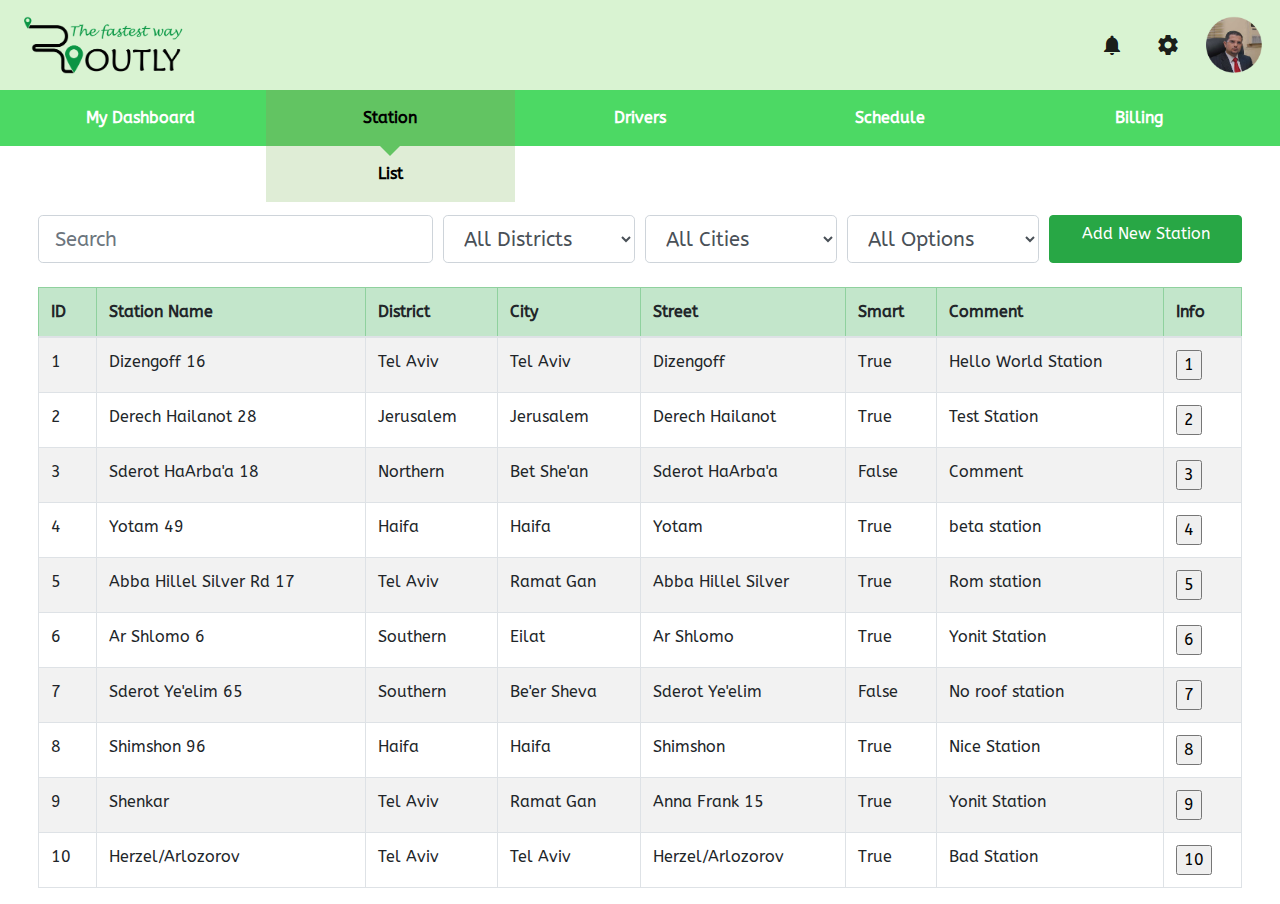
==== index.html @ c20e0bee "fix server upload settings" ====
<!DOCTYPE html>
<html>

<head>
    <title>Home</title>
    <meta charset="UTF-8">
    <meta name="viewport" content="width=device-width, initial-scale=1">
    <link rel="stylesheet" href="https://stackpath.bootstrapcdn.com/bootstrap/4.3.1/css/bootstrap.min.css">
    <script src="https://cdnjs.cloudflare.com/ajax/libs/jquery/3.4.1/jquery.min.js"></script>
    <script src="https://cdnjs.cloudflare.com/ajax/libs/popper.js/1.14.7/umd/popper.min.js"
        integrity="sha384-UO2eT0CpHqdSJQ6hJty5KVphtPhzWj9WO1clHTMGa3JDZwrnQq4sF86dIHNDz0W1" crossorigin="anonymous">
    </script>
    <script src="https://stackpath.bootstrapcdn.com/bootstrap/4.3.1/js/bootstrap.min.js"
        integrity="sha384-JjSmVgyd0p3pXB1rRibZUAYoIIy6OrQ6VrjIEaFf/nJGzIxFDsf4x0xIM+B07jRM" crossorigin="anonymous">
    </script>
    <link rel="stylesheet" href="https://fonts.googleapis.com/icon?family=Material+Icons">
    <link href="https://fonts.googleapis.com/css?family=ABeeZee&display=swap" rel="stylesheet">
    <link rel="stylesheet" href="./includes/style.css">
</head>

<body>
    <header>
        <nav class="navbar navbar-light navbar-top d-flex justify-content-end">
            <a class="navbar-brand mr-auto p-2" href="index.html">
                <img src="images/logo.png" width="160" alt="">
            </a>
            <a class="material-icons navbar-brand p-2" href="#">notifications</a>
            <a class="material-icons navbar-brand p-2" href="#">settings</a>
            <img src="images/PAmit.png" width="60" alt="">
        </nav>
        <nav class="navbar navbar-expand-lg navbar-light navbar-second navhover">
            <span class="navbar-toggler navbar-text-current">Station List</span>
            <button class="navbar-toggler" type="button" data-toggle="collapse" data-target="#navbarNav"
                aria-controls="navbarNav" aria-expanded="false" aria-label="Toggle navigation">
                <span class="navbar-toggler-icon"></span>
            </button>
            <ul class="nav collapse navbar-collapse nav-justified" id="navbarNav">
                <li class="nav-item nav-link">
                    <a class="nav-link text-white font-weight-bold" href="#">My Dashboard</a>
                </li>
                <li class="nav-item nav-link selected current">
                    <a class="nav-link active font-weight-bold" href="index.html">Station<span
                            class="sr-only">(current)</span></a>
                </li>
                <li class="nav-item nav-link">
                    <a class="nav-link text-white font-weight-bold" href="#">Drivers</a>
                </li>
                <li class="nav-item nav-link">
                    <a class="nav-link text-white font-weight-bold" href="#">Schedule</a>
                </li>
                <li class="nav-item nav-link">
                    <a class="nav-link text-white font-weight-bold" href="#">Billing</a>
                </li>
            </ul>
        </nav>

        <nav class="navbar navbar-expand-lg navbar-light py-0 d-none d-sm-block d-sm-none">
            <ul class="nav collapse navbar-collapse nav-justified" id="navbarNav">
                <li class="nav-item nav-link disabled">
                    <a class="nav-link" href="#"></a>
                </li>
                <li class="nav-item nav-link crumb disabled">
                    <a class="nav-link active font-weight-bold" href="index.html">List<span
                            class="sr-only">(current)</span></a>
                </li>
                <li class="nav-item nav-link disabled">
                    <a class="nav-link" href="#"></a>
                </li>
                <li class="nav-item nav-link disabled">
                    <a class="nav-link" href="#"></a>
                </li>
                <li class="nav-item nav-link disabled">
                    <a class="nav-link" href="#"></a>
                </li>
            </ul>
        </nav>

    </header>

    <main>
        <div class="form-row">
            <div class="col-4">
                <input type="text" id="table-search" class="form-control form-control-lg d-none d-sm-block d-sm-none"
                    placeholder="Search">
            </div>
            <div class="col-2">
                <select class="form-control form-control-lg" name="District" id="District">
                    <option value="all">All Districts</option>
                </select>
            </div>
            <div class="col-2">
                <select class="form-control form-control-lg" name="City" id="City">
                    <option value="all">All Cities</option>
                </select>
            </div>
            <div class="col-2">
                <select class="form-control form-control-lg" name="Smart" id="Smart">
                    <option value="all">All Options</option>
                </select>
            </div>
            <div class="col-2">
                <a class="btn btn-success w-100 h-100" href="add_station.html" role="button">Add New Station</a>
            </div>
        </div>
        <form action="station_info.php" method="get">
            <table id="table" class="table table-striped table-bordered mt-4 table-hover">
                <thead class="table-success">
                    <tr>
                        <th scope="col">ID</th>
                        <th id="stationName" scope="col">Station Name</th>
                        <th scope="col">District</th>
                        <th id="cityName" scope="col">City</th>
                        <th scope="col">Street</th>
                        <th scope="col">Smart</th>
                        <th scope="col">Comment</th>
                        <th scope="col">Info</th>
                    </tr>
                </thead>
                <tbody>
                </tbody>
            </table>
        </form>

    </main>

    <footer></footer>
    <script src="./includes/scripts.js"></script>
</body>
---- includes/style.css ----
* {
    font-family: 'ABeeZee', sans-serif;
}

.navbar-top {
    background-color: #d9f3d2;
}

.navbar-second {
    background-color: #4cd964;
    padding: 0 1rem;
}

.selected {
    background-color: #62c462;
}

.crumb {
    background-color: #dfedd6;
    color: #7a7a7a;
}

.nav-link .active {
    color: black;
}

.navhover a:hover {
    color: #6d6d6d
}

@viewport {
    width: 480px;
    zoom: 1;
}

.current:after {
    content: ' ';
    position: absolute;
    border: solid 10px transparent;
    border-top: solid 0px transparent;
    border-width: 10px;
    margin-top: 8px;
    margin-left: -10px;
    border-color: #62c462 transparent transparent transparent;
    z-index: 999;
}

main {
    margin: 1% 3%;
}

#main_station_info {
    margin: 1% 20.5%;
}

/* always on bottom to overide settings */
@media only screen and (max-width: 600px) {

    tr :nth-child(4),
    tr :nth-child(5),
    tr :nth-child(6),
    tr :nth-child(7) {
        display: none;
    }

    .col-4,
    .col-2 {
        max-width: 100% !important;
        margin: 10px 0px;
    }

    .form-row {
        display: block;
    }

    .navbar-text-current {
        color: white !important;
    }

    #main_station_info {
        margin: 1% 5%;
    }

    #main_station_info .btn-warning {
        margin-bottom: 30px;
    }
}
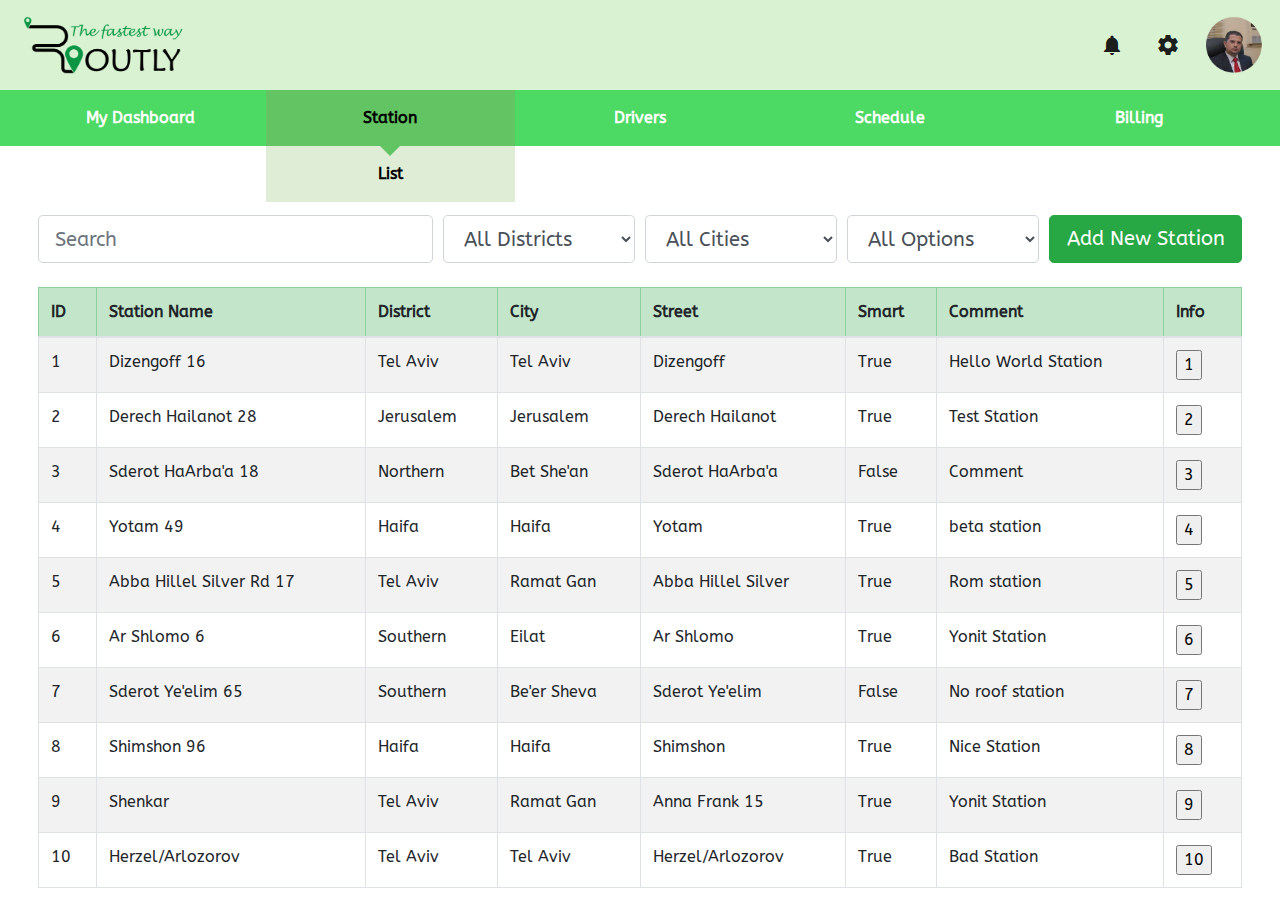
==== commit 2b5b82e7: "button refine" ====
--- a/index.html
+++ b/index.html
@@ -36,26 +36,26 @@
             </button>
             <ul class="nav collapse navbar-collapse nav-justified" id="navbarNav">
                 <li class="nav-item nav-link">
-                    <a class="nav-link text-white font-weight-bold" href="#">My Dashboard</a>
+                    <a class="nav-link font-weight-bold" href="#">My Dashboard</a>
                 </li>
                 <li class="nav-item nav-link selected current">
                     <a class="nav-link active font-weight-bold" href="index.html">Station<span
                             class="sr-only">(current)</span></a>
                 </li>
                 <li class="nav-item nav-link">
-                    <a class="nav-link text-white font-weight-bold" href="#">Drivers</a>
+                    <a class="nav-link font-weight-bold" href="#">Drivers</a>
                 </li>
                 <li class="nav-item nav-link">
-                    <a class="nav-link text-white font-weight-bold" href="#">Schedule</a>
+                    <a class="nav-link font-weight-bold" href="#">Schedule</a>
                 </li>
                 <li class="nav-item nav-link">
-                    <a class="nav-link text-white font-weight-bold" href="#">Billing</a>
+                    <a class="nav-link font-weight-bold" href="#">Billing</a>
                 </li>
             </ul>
         </nav>
 
         <nav class="navbar navbar-expand-lg navbar-light py-0 d-none d-sm-block d-sm-none">
-            <ul class="nav collapse navbar-collapse nav-justified" id="navbarNav">
+            <ul class="nav collapse navbar-collapse nav-justified" id="navbarNav2">
                 <li class="nav-item nav-link disabled">
                     <a class="nav-link" href="#"></a>
                 </li>
@@ -99,7 +99,7 @@
                 </select>
             </div>
             <div class="col-2">
-                <a class="btn btn-success w-100 h-100" href="add_station.html" role="button">Add New Station</a>
+                <a class="btn btn-success btn-block btn-lg" href="add_station.html" role="button">Add New Station</a>
             </div>
         </div>
         <form action="station_info.php" method="get">
--- a/includes/style.css
+++ b/includes/style.css
@@ -23,9 +23,11 @@
 .nav-link .active {
     color: black;
 }
-
+.navhover a{
+color: white
+}
 .navhover a:hover {
-    color: #6d6d6d
+    color: #6d6d6d;
 }
 
 @viewport {
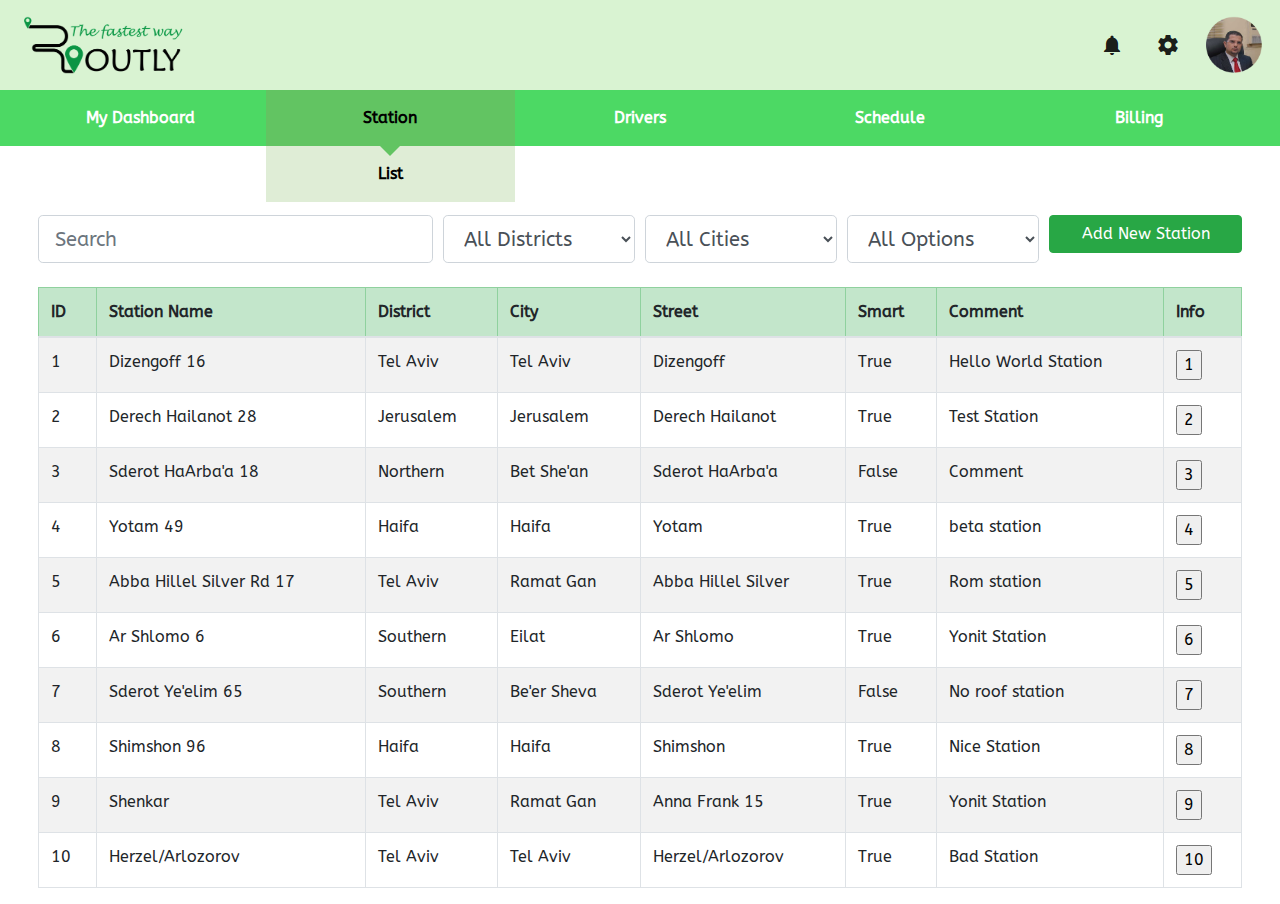
==== commit 5669ae60: "remove add satation  large button" ====
--- a/index.html
+++ b/index.html
@@ -99,7 +99,7 @@
                 </select>
             </div>
             <div class="col-2">
-                <a class="btn btn-success btn-block btn-lg" href="add_station.html" role="button">Add New Station</a>
+                <a class="btn btn-success btn-block" href="add_station.html" role="button">Add New Station</a>
             </div>
         </div>
         <form action="station_info.php" method="get">
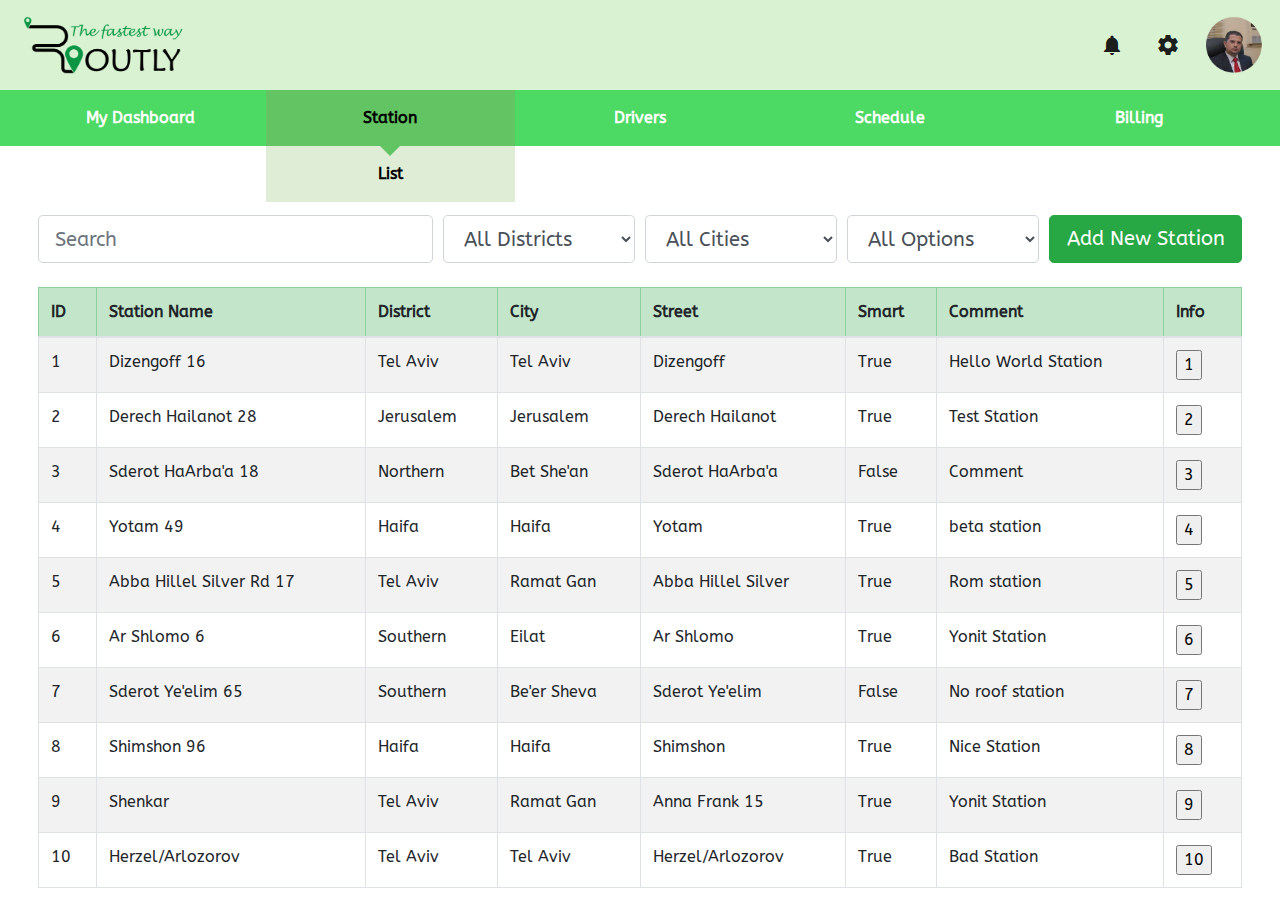
==== commit 8ce2b273: "make button GREAT again!" ====
--- a/index.html
+++ b/index.html
@@ -99,7 +99,7 @@
                 </select>
             </div>
             <div class="col-2">
-                <a class="btn btn-success btn-block" href="add_station.html" role="button">Add New Station</a>
+                <a class="btn btn-success btn-block btn-lg" href="add_station.html" role="button">Add New Station</a>
             </div>
         </div>
         <form action="station_info.php" method="get">
--- a/includes/style.css
+++ b/includes/style.css
@@ -1,89 +1,80 @@
 * {
-    font-family: 'ABeeZee', sans-serif;
-}
-
-.navbar-top {
-    background-color: #d9f3d2;
-}
-
-.navbar-second {
-    background-color: #4cd964;
-    padding: 0 1rem;
-}
-
-.selected {
-    background-color: #62c462;
-}
-
-.crumb {
-    background-color: #dfedd6;
-    color: #7a7a7a;
-}
-
-.nav-link .active {
-    color: black;
-}
-.navhover a{
-color: white
-}
-.navhover a:hover {
-    color: #6d6d6d;
-}
-
-@viewport {
-    width: 480px;
-    zoom: 1;
-}
-
-.current:after {
-    content: ' ';
-    position: absolute;
-    border: solid 10px transparent;
-    border-top: solid 0px transparent;
-    border-width: 10px;
-    margin-top: 8px;
-    margin-left: -10px;
-    border-color: #62c462 transparent transparent transparent;
-    z-index: 999;
-}
-
-main {
-    margin: 1% 3%;
-}
-
-#main_station_info {
-    margin: 1% 20.5%;
-}
-
-/* always on bottom to overide settings */
-@media only screen and (max-width: 600px) {
-
-    tr :nth-child(4),
-    tr :nth-child(5),
-    tr :nth-child(6),
-    tr :nth-child(7) {
-        display: none;
+    font-family:'ABeeZee',sans-serif
     }
-
-    .col-4,
-    .col-2 {
-        max-width: 100% !important;
-        margin: 10px 0px;
+    
+    .navbar-top {
+    background-color:#d9f3d2
     }
-
+    
+    .navbar-second {
+    background-color:#4cd964;
+    padding:0 1rem
+    }
+    
+    .selected {
+    background-color:#62c462
+    }
+    
+    .crumb {
+    background-color:#dfedd6;
+    color:#7a7a7a
+    }
+    
+    .nav-link .active {
+    color:#000
+    }
+    
+    .navhover a {
+    color:#fff
+    }
+    
+    .navhover a:hover {
+    color:#6d6d6d
+    }
+    
+    .current:after {
+    content:' ';
+    position:absolute;
+    border:solid 10px transparent;
+    border-top:solid 0 transparent;
+    border-width:10px;
+    margin-top:8px;
+    margin-left:-10px;
+    border-color:#62c462 transparent transparent;
+    z-index:999
+    }
+    
+    main {
+    margin:1% 3%
+    }
+    
+    #main_station_info {
+    margin:1% 20.5%
+    }
+    
+    @media only screen and (max-width: 600px) {
+    tr :nth-child(4),tr :nth-child(5),tr :nth-child(6),tr :nth-child(7) {
+    display:none
+    }
+    
+    .col-4,.col-2 {
+    max-width:100%!important;
+    margin:10px 0
+    }
+    
     .form-row {
-        display: block;
+    display:block
     }
-
+    
     .navbar-text-current {
-        color: white !important;
+    color:#fff!important
     }
-
+    
     #main_station_info {
-        margin: 1% 5%;
+    margin:1% 5%
     }
-
+    
     #main_station_info .btn-warning {
-        margin-bottom: 30px;
+    margin-bottom:30px
     }
 }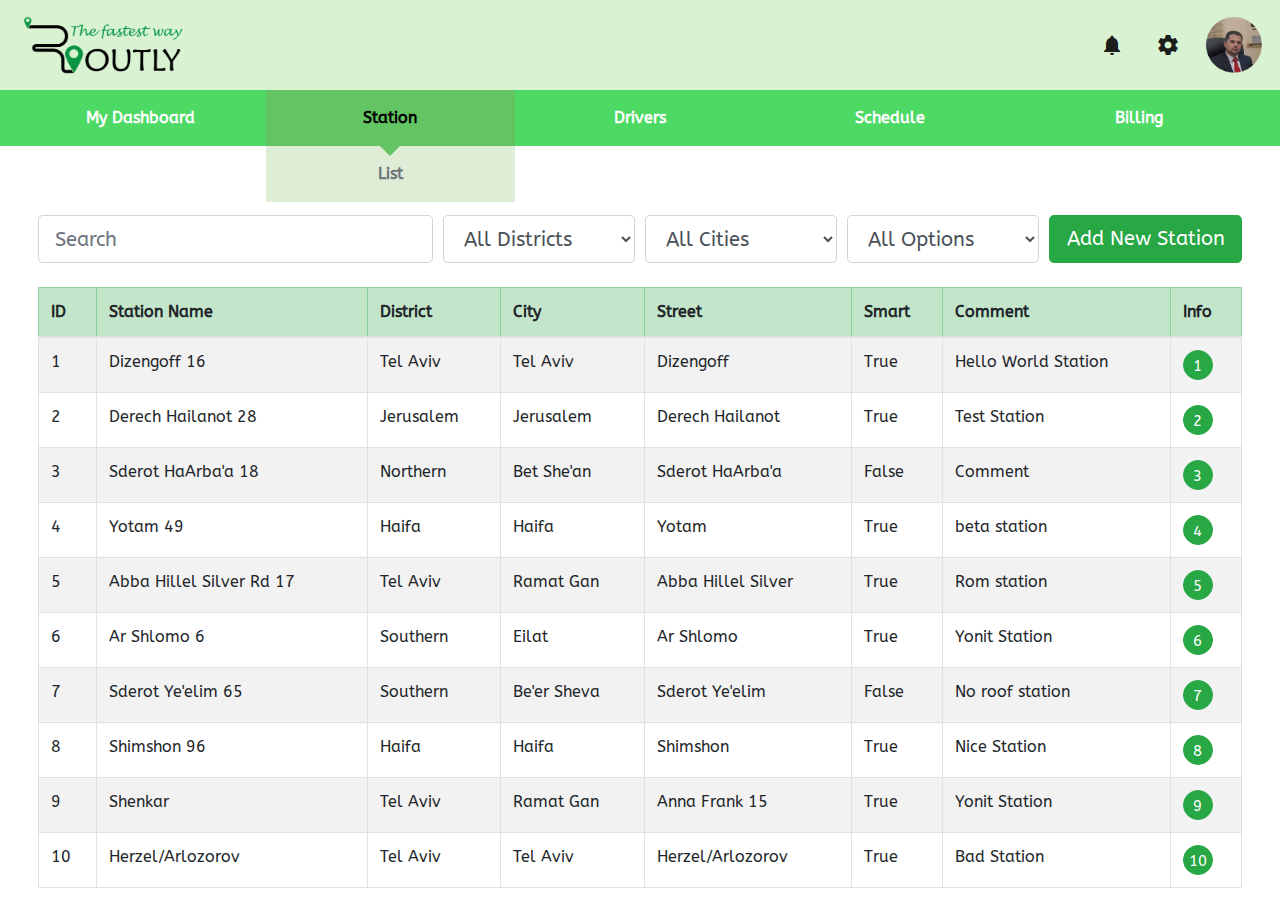
==== commit 8a50b7c2: "minimize js" ====
--- a/index.html
+++ b/index.html
@@ -60,7 +60,7 @@
                     <a class="nav-link" href="#"></a>
                 </li>
                 <li class="nav-item nav-link crumb disabled">
-                    <a class="nav-link active font-weight-bold" href="index.html">List<span
+                    <a class="nav-link active font-weight-bold text-secondary" href="index.html">List<span
                             class="sr-only">(current)</span></a>
                 </li>
                 <li class="nav-item nav-link disabled">
--- a/includes/style.css
+++ b/includes/style.css
@@ -1,7 +1,15 @@
 * {
     font-family:'ABeeZee',sans-serif
     }
-    
+    .btn-circle {
+    width: 30px;
+    height: 30px;
+    padding: 6px 0px;
+    border-radius: 15px;
+    text-align: center;
+    font-size: 15px;
+    line-height: 1.22857;
+    }
     .navbar-top {
     background-color:#d9f3d2
     }
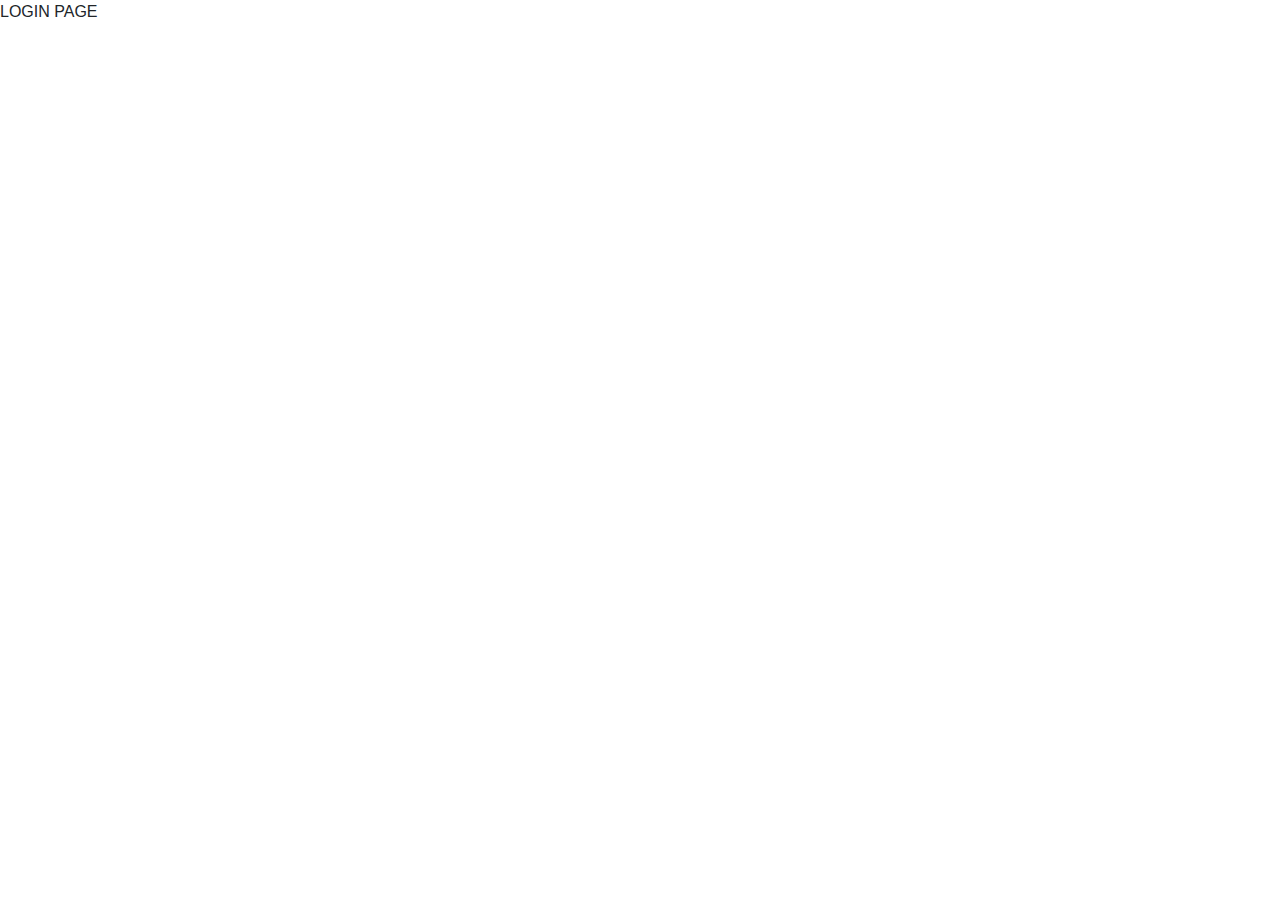
==== commit 4f3aff76: "RTLY-1 - add login page" ====
--- a/index.html
+++ b/index.html
@@ -1,128 +1,19 @@
 <!DOCTYPE html>
-<html>
+<nav>
 
-<head>
-    <title>Home</title>
-    <meta charset="UTF-8">
-    <meta name="viewport" content="width=device-width, initial-scale=1">
-    <link rel="stylesheet" href="https://stackpath.bootstrapcdn.com/bootstrap/4.3.1/css/bootstrap.min.css">
-    <script src="https://cdnjs.cloudflare.com/ajax/libs/jquery/3.4.1/jquery.min.js"></script>
-    <script src="https://cdnjs.cloudflare.com/ajax/libs/popper.js/1.14.7/umd/popper.min.js"
-        integrity="sha384-UO2eT0CpHqdSJQ6hJty5KVphtPhzWj9WO1clHTMGa3JDZwrnQq4sF86dIHNDz0W1" crossorigin="anonymous">
-    </script>
-    <script src="https://stackpath.bootstrapcdn.com/bootstrap/4.3.1/js/bootstrap.min.js"
-        integrity="sha384-JjSmVgyd0p3pXB1rRibZUAYoIIy6OrQ6VrjIEaFf/nJGzIxFDsf4x0xIM+B07jRM" crossorigin="anonymous">
-    </script>
-    <link rel="stylesheet" href="https://fonts.googleapis.com/icon?family=Material+Icons">
-    <link href="https://fonts.googleapis.com/css?family=ABeeZee&display=swap" rel="stylesheet">
-    <link rel="stylesheet" href="./includes/style.css">
-</head>
+    <head>
+        <title>json</title>
+        <meta charset="UTF-8">
+        <link rel="stylesheet" href="https://stackpath.bootstrapcdn.com/bootstrap/4.3.1/css/bootstrap.min.css"
+            integrity="sha384-ggOyR0iXCbMQv3Xipma34MD+dH/1fQ784/j6cY/iJTQUOhcWr7x9JvoRxT2MZw1T" crossorigin="anonymous">
 
-<body>
-    <header>
-        <nav class="navbar navbar-light navbar-top d-flex justify-content-end">
-            <a class="navbar-brand mr-auto p-2" href="index.html">
-                <img src="images/logo.png" width="160" alt="">
-            </a>
-            <a class="material-icons navbar-brand p-2" href="#">notifications</a>
-            <a class="material-icons navbar-brand p-2" href="#">settings</a>
-            <img src="images/PAmit.png" width="60" alt="">
-        </nav>
-        <nav class="navbar navbar-expand-lg navbar-light navbar-second navhover">
-            <span class="navbar-toggler navbar-text-current">Station List</span>
-            <button class="navbar-toggler" type="button" data-toggle="collapse" data-target="#navbarNav"
-                aria-controls="navbarNav" aria-expanded="false" aria-label="Toggle navigation">
-                <span class="navbar-toggler-icon"></span>
-            </button>
-            <ul class="nav collapse navbar-collapse nav-justified" id="navbarNav">
-                <li class="nav-item nav-link">
-                    <a class="nav-link font-weight-bold" href="#">My Dashboard</a>
-                </li>
-                <li class="nav-item nav-link selected current">
-                    <a class="nav-link active font-weight-bold" href="index.html">Station<span
-                            class="sr-only">(current)</span></a>
-                </li>
-                <li class="nav-item nav-link">
-                    <a class="nav-link font-weight-bold" href="#">Drivers</a>
-                </li>
-                <li class="nav-item nav-link">
-                    <a class="nav-link font-weight-bold" href="#">Schedule</a>
-                </li>
-                <li class="nav-item nav-link">
-                    <a class="nav-link font-weight-bold" href="#">Billing</a>
-                </li>
-            </ul>
-        </nav>
-
-        <nav class="navbar navbar-expand-lg navbar-light py-0 d-none d-sm-block d-sm-none">
-            <ul class="nav collapse navbar-collapse nav-justified" id="navbarNav2">
-                <li class="nav-item nav-link disabled">
-                    <a class="nav-link" href="#"></a>
-                </li>
-                <li class="nav-item nav-link crumb disabled">
-                    <a class="nav-link active font-weight-bold text-secondary" href="index.html">List<span
-                            class="sr-only">(current)</span></a>
-                </li>
-                <li class="nav-item nav-link disabled">
-                    <a class="nav-link" href="#"></a>
-                </li>
-                <li class="nav-item nav-link disabled">
-                    <a class="nav-link" href="#"></a>
-                </li>
-                <li class="nav-item nav-link disabled">
-                    <a class="nav-link" href="#"></a>
-                </li>
-            </ul>
-        </nav>
-
-    </header>
-
-    <main>
-        <div class="form-row">
-            <div class="col-4">
-                <input type="text" id="table-search" class="form-control form-control-lg d-none d-sm-block d-sm-none"
-                    placeholder="Search">
-            </div>
-            <div class="col-2">
-                <select class="form-control form-control-lg" name="District" id="District">
-                    <option value="all">All Districts</option>
-                </select>
-            </div>
-            <div class="col-2">
-                <select class="form-control form-control-lg" name="City" id="City">
-                    <option value="all">All Cities</option>
-                </select>
-            </div>
-            <div class="col-2">
-                <select class="form-control form-control-lg" name="Smart" id="Smart">
-                    <option value="all">All Options</option>
-                </select>
-            </div>
-            <div class="col-2">
-                <a class="btn btn-success btn-block btn-lg" href="add_station.html" role="button">Add New Station</a>
-            </div>
-        </div>
-        <form action="station_info.php" method="get">
-            <table id="table" class="table table-striped table-bordered mt-4 table-hover">
-                <thead class="table-success">
-                    <tr>
-                        <th scope="col">ID</th>
-                        <th id="stationName" scope="col">Station Name</th>
-                        <th scope="col">District</th>
-                        <th id="cityName" scope="col">City</th>
-                        <th scope="col">Street</th>
-                        <th scope="col">Smart</th>
-                        <th scope="col">Comment</th>
-                        <th scope="col">Info</th>
-                    </tr>
-                </thead>
-                <tbody>
-                </tbody>
-            </table>
-        </form>
-
-    </main>
-
-    <footer></footer>
-    <script src="./includes/scripts.js"></script>
+    <body id="php">
+        <header>
+</nav>
+</nav>
+</header>
+<main>
+    LOGIN PAGE
+</main>
+<footer></footer>
 </body>